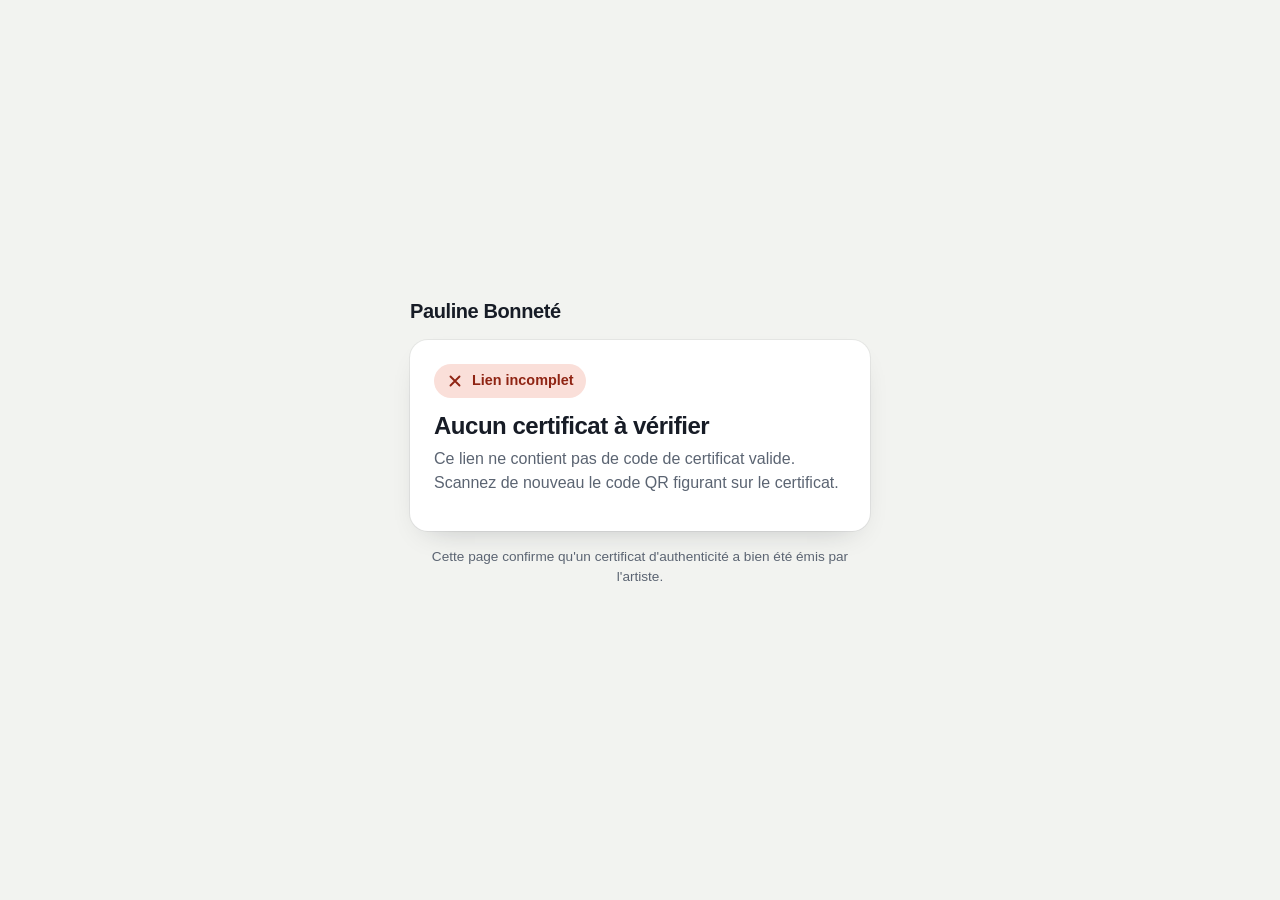
==== verification.html @ 7af94879 "Certificats d'authenticité : émission, PDF A4 signé ou à signer, historique, page publique de vérifi" ====
<!DOCTYPE html>
<html lang="fr">
<head>
<meta charset="utf-8">
<meta name="viewport" content="width=device-width, initial-scale=1">
<meta name="robots" content="noindex, nofollow">
<meta name="theme-color" content="#f2f3f0">
<link rel="icon" type="image/png" href="favicon.png">
<title>Vérification d'un certificat — Pauline Bonneté</title>
<style>
  @font-face { font-family: "Bricolage Grotesque"; src: url("polices/bricolage-grotesque.woff2") format("woff2-variations"); font-weight: 200 800; font-display: swap; }
  @font-face { font-family: "Instrument Sans"; src: url("polices/instrument-sans.woff2") format("woff2-variations"); font-weight: 400 700; font-display: swap; }
  :root { --fond: #f2f3f0; --encre: #171c26; --doux: #5b6472; --trait: #e1e3de; --vert: #1e5b33; --vert-pale: #ddf2e3; --rouge: #8f2413; --rouge-pale: #fadfd9; }
  * { box-sizing: border-box; }
  body { margin: 0; min-height: 100vh; display: grid; place-items: center; padding: 24px 16px; background: var(--fond); color: var(--encre);
    font: 16px/1.5 "Instrument Sans", -apple-system, BlinkMacSystemFont, "Segoe UI", Roboto, sans-serif; -webkit-font-smoothing: antialiased; }
  main { width: 100%; max-width: 460px; }
  .artiste { font: 700 1.25rem/1.1 "Bricolage Grotesque", sans-serif; letter-spacing: -.02em; margin: 0 0 18px; color: var(--encre); }
  .carte { background: #fff; border-radius: 18px; padding: 24px; box-shadow: 0 0 0 1px rgba(23,28,38,.06), 0 12px 30px -18px rgba(23,28,38,.3); }
  h1 { font: 700 1.5rem/1.2 "Bricolage Grotesque", sans-serif; letter-spacing: -.02em; margin: 14px 0 6px; }
  .etat { display: inline-flex; align-items: center; gap: 8px; padding: 6px 12px; border-radius: 999px; font-weight: 600; font-size: .9rem; }
  .etat svg { width: 18px; height: 18px; }
  .valide { background: var(--vert-pale); color: var(--vert); }
  .annule, .inconnu { background: var(--rouge-pale); color: var(--rouge); }
  .attente { background: #e7e8e4; color: var(--doux); }
  p { margin: 0 0 12px; color: var(--doux); }
  p.artiste { color: var(--encre); }
  dl { display: grid; grid-template-columns: minmax(110px, 38%) 1fr; gap: 8px 16px; margin: 18px 0 0; padding-top: 18px; border-top: 1px solid var(--trait); }
  dt { color: var(--doux); font-size: .9rem; }
  dd { margin: 0; font-weight: 500; }
  .pied { margin-top: 16px; font-size: .85rem; color: var(--doux); text-align: center; }
</style>
</head>
<body>
<main>
  <p class="artiste">Pauline Bonneté</p>
  <div class="carte" id="resultat" aria-live="polite">
    <span class="etat attente">Vérification en cours…</span>
  </div>
  <p class="pied">Cette page confirme qu'un certificat d'authenticité a bien été émis par l'artiste.</p>
</main>
<script>
"use strict";
const SUPABASE_URL = "https://yvgdxhzeyvubmfzeejia.supabase.co";
const SUPABASE_CLE = "sb_publishable__RZy5M7fjfUObsQqjHFjsw_jqfSaOJb"; // clé publique ; la fonction appelée ne renvoie jamais l'acheteur
const zone = document.getElementById("resultat");
const esc = (s) => String(s ?? "").replace(/[&<>"']/g, (c) => ({ "&": "&amp;", "<": "&lt;", ">": "&gt;", '"': "&quot;", "'": "&#39;" }[c]));
const dateFr = (iso) => { const [a, m, j] = String(iso).split("-"); return `${j}/${m}/${a}`; };
const COCHE = '<svg viewBox="0 0 24 24" fill="none" stroke="currentColor" stroke-width="2.5" stroke-linecap="round" stroke-linejoin="round" aria-hidden="true"><path d="M5 12l5 5L20 7"/></svg>';
const CROIX = '<svg viewBox="0 0 24 24" fill="none" stroke="currentColor" stroke-width="2.5" stroke-linecap="round" stroke-linejoin="round" aria-hidden="true"><path d="M6 6l12 12M18 6L6 18"/></svg>';
const ligne = (l, v) => (v ? `<dt>${esc(l)}</dt><dd>${esc(v)}</dd>` : "");

async function verifier() {
  const code = new URLSearchParams(location.search).get("c") || "";
  if (!/^[0-9a-f]{32}$/.test(code)) {
    zone.innerHTML = `<span class="etat inconnu">${CROIX}Lien incomplet</span><h1>Aucun certificat à vérifier</h1>
      <p>Ce lien ne contient pas de code de certificat valide. Scannez de nouveau le code QR figurant sur le certificat.</p>`;
    return;
  }
  let c;
  try {
    const rep = await fetch(`${SUPABASE_URL}/rest/v1/rpc/verifier_certificat`, {
      method: "POST", headers: { "Content-Type": "application/json", apikey: SUPABASE_CLE, Authorization: `Bearer ${SUPABASE_CLE}` },
      body: JSON.stringify({ p_code: code })
    });
    if (!rep.ok) throw new Error(String(rep.status));
    c = await rep.json();
  } catch (e) {
    zone.innerHTML = `<span class="etat attente">Vérification impossible</span><h1>Le service ne répond pas</h1>
      <p>La vérification n'a pas pu aboutir. Vérifiez votre connexion, puis réessayez dans quelques minutes.</p>`;
    return;
  }
  if (!c || !c.trouve) {
    zone.innerHTML = `<span class="etat inconnu">${CROIX}Certificat inconnu</span><h1>Ce certificat n'existe pas</h1>
      <p>Aucun certificat émis par l'artiste ne correspond à ce code. Si vous détenez ce document, contactez l'artiste.</p>`;
    return;
  }
  const valide = c.statut === "valide";
  zone.innerHTML = `
    <span class="etat ${valide ? "valide" : "annule"}">${valide ? COCHE + "Certificat authentique" : CROIX + "Certificat annulé"}</span>
    <h1>${esc(c.titre)}</h1>
    <p>${valide
      ? `Ce certificat a bien été émis par ${esc(c.artiste)}. Comparez les informations ci-dessous avec celles du document que vous détenez.`
      : `Ce certificat a été émis par ${esc(c.artiste)}, puis annulé. Il n'est plus valable.`}</p>
    <dl>
      ${ligne("Numéro", c.numero)}${ligne("Artiste", c.artiste)}${ligne("Année de création", c.annee)}${ligne("Technique", c.technique)}
      ${ligne("Dimensions", c.dimensions)}${ligne("Nature", c.nature === "Reproduction" ? "Reproduction" : "Œuvre originale")}
      ${ligne("Émis", `${c.lieu ? `à ${c.lieu}, ` : ""}le ${dateFr(c.emis_le)}`)}
    </dl>`;
}
verifier();
</script>
</body>
</html>
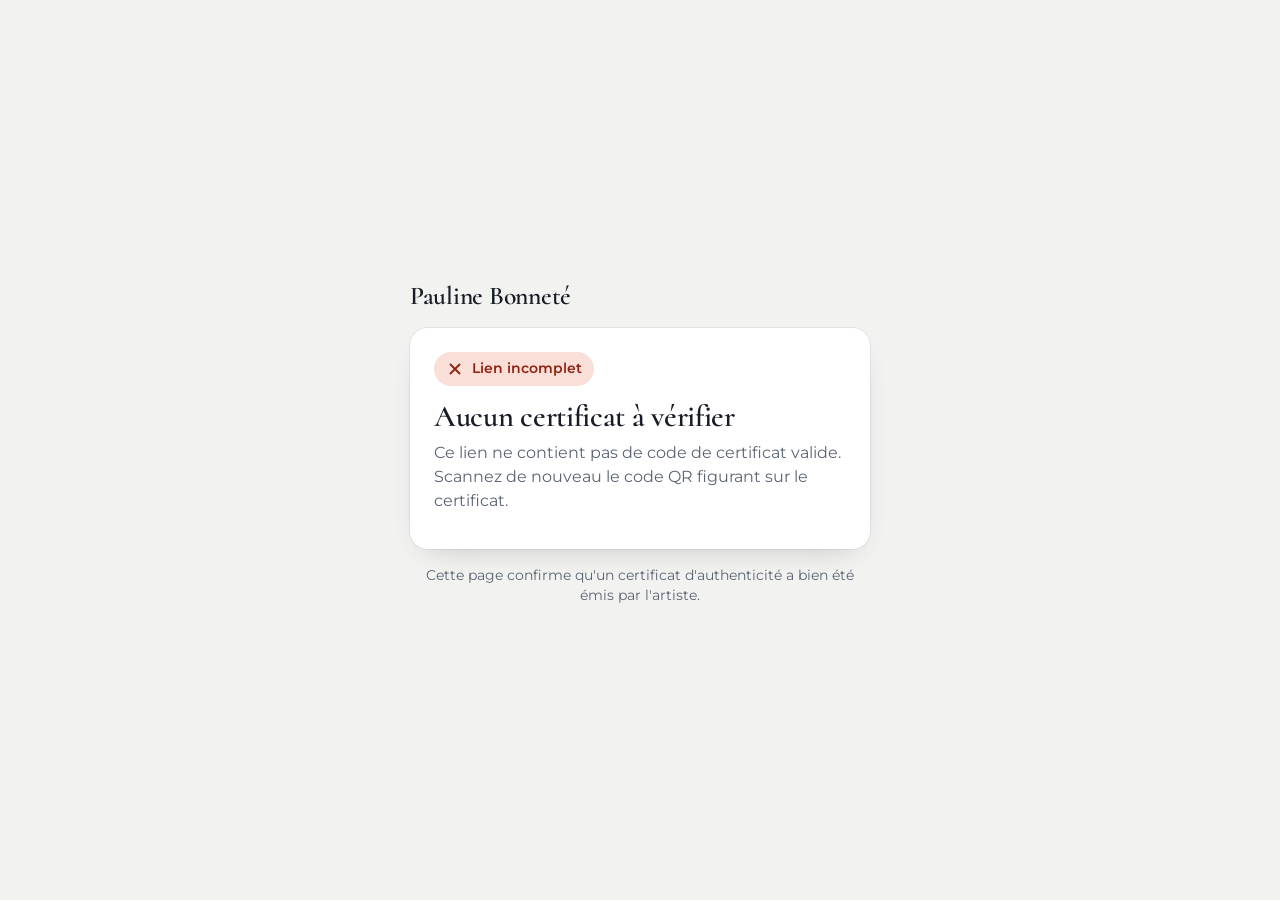
==== commit ed1f313a: "Typographie : Cormorant pour les titres, Montserrat pour le texte (polices libres, hébergées avec le" ====
--- a/verification.html
+++ b/verification.html
@@ -8,16 +8,16 @@
 <link rel="icon" type="image/png" href="favicon.png">
 <title>Vérification d'un certificat — Pauline Bonneté</title>
 <style>
-  @font-face { font-family: "Bricolage Grotesque"; src: url("polices/bricolage-grotesque.woff2") format("woff2-variations"); font-weight: 200 800; font-display: swap; }
-  @font-face { font-family: "Instrument Sans"; src: url("polices/instrument-sans.woff2") format("woff2-variations"); font-weight: 400 700; font-display: swap; }
+  @font-face { font-family: "Cormorant"; src: url("polices/cormorant.woff2") format("woff2-variations"), url("polices/cormorant.woff2") format("woff2"); font-weight: 300 700; font-display: swap; }
+  @font-face { font-family: "Montserrat"; src: url("polices/montserrat.woff2") format("woff2-variations"), url("polices/montserrat.woff2") format("woff2"); font-weight: 100 900; font-display: swap; }
   :root { --fond: #f2f3f0; --encre: #171c26; --doux: #5b6472; --trait: #e1e3de; --vert: #1e5b33; --vert-pale: #ddf2e3; --rouge: #8f2413; --rouge-pale: #fadfd9; }
   * { box-sizing: border-box; }
   body { margin: 0; min-height: 100vh; display: grid; place-items: center; padding: 24px 16px; background: var(--fond); color: var(--encre);
-    font: 16px/1.5 "Instrument Sans", -apple-system, BlinkMacSystemFont, "Segoe UI", Roboto, sans-serif; -webkit-font-smoothing: antialiased; }
+    font: 16px/1.5 "Montserrat", system-ui, -apple-system, BlinkMacSystemFont, "Segoe UI", Roboto, sans-serif; -webkit-font-smoothing: antialiased; }
   main { width: 100%; max-width: 460px; }
-  .artiste { font: 700 1.25rem/1.1 "Bricolage Grotesque", sans-serif; letter-spacing: -.02em; margin: 0 0 18px; color: var(--encre); }
+  .artiste { font: 600 1.6rem/1.1 "Cormorant", Georgia, serif; letter-spacing: -.01em; margin: 0 0 18px; color: var(--encre); }
   .carte { background: #fff; border-radius: 18px; padding: 24px; box-shadow: 0 0 0 1px rgba(23,28,38,.06), 0 12px 30px -18px rgba(23,28,38,.3); }
-  h1 { font: 700 1.5rem/1.2 "Bricolage Grotesque", sans-serif; letter-spacing: -.02em; margin: 14px 0 6px; }
+  h1 { font: 600 1.9rem/1.15 "Cormorant", Georgia, serif; letter-spacing: -.01em; font-variant-numeric: lining-nums; margin: 14px 0 6px; }
   .etat { display: inline-flex; align-items: center; gap: 8px; padding: 6px 12px; border-radius: 999px; font-weight: 600; font-size: .9rem; }
   .etat svg { width: 18px; height: 18px; }
   .valide { background: var(--vert-pale); color: var(--vert); }
